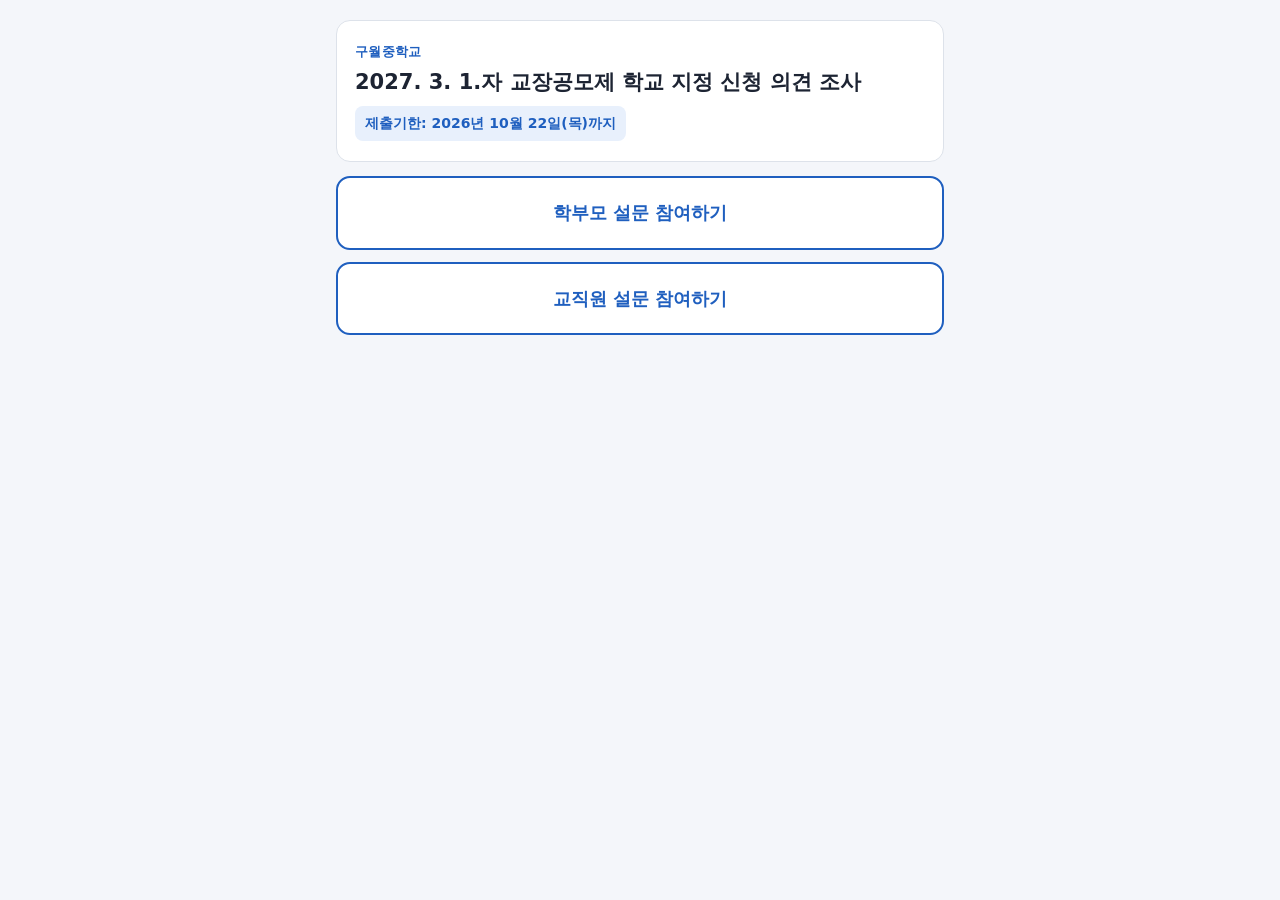
==== index.html @ ab657afd "교장공모제 의견 조사 웹 설문 (교직원·학부모) Co-Authored-By: Claude Opus 5.5 (1M context) <noreply@anthropic.com>" ====
<!doctype html>
<html lang="ko">
<head>
<meta charset="utf-8">
<meta name="viewport" content="width=device-width,initial-scale=1">
<title>교장공모제 의견 조사 · 구월중학교</title>
<link rel="stylesheet" href="style.css">
</head>
<body>
<main>
  <section class="card">
    <div class="kicker">구월중학교</div>
    <h1>2027. 3. 1.자 교장공모제 학교 지정 신청 의견 조사</h1>
    <span class="due">제출기한: 2026년 10월 22일(목)까지</span>
  </section>
  <a class="btn" href="parent.html">학부모 설문 참여하기</a>
  <a class="btn" href="staff.html">교직원 설문 참여하기</a>
</main>
</body>
</html>
---- style.css ----
:root{--bg:#f4f6fa;--card:#fff;--ink:#1d2433;--sub:#5b6474;--line:#dde2ea;--accent:#1f5fbf;--accent-soft:#e8f0fc;--yes:#1f7a4d;--yes-soft:#e6f4ec;--no:#b4372f;--no-soft:#fbeceb;--warn:#8a5a00;--warn-soft:#fff6dc}
@media (prefers-color-scheme:dark){:root{--bg:#12151b;--card:#1b2029;--ink:#e8ebf1;--sub:#a3abb9;--line:#2e3542;--accent:#6ea1f0;--accent-soft:#1d2a40;--yes:#5cc28e;--yes-soft:#16291f;--no:#ec7a72;--no-soft:#33191a;--warn:#f0c766;--warn-soft:#2f2713}}
*{box-sizing:border-box}
body{margin:0;background:var(--bg);color:var(--ink);font-family:"Pretendard","Apple SD Gothic Neo","Malgun Gothic",system-ui,sans-serif;line-height:1.65;-webkit-text-size-adjust:100%}
main{max-width:640px;margin:0 auto;padding:20px 16px 48px}
.card{background:var(--card);border:1px solid var(--line);border-radius:14px;padding:20px 18px;margin-bottom:14px}
.kicker{font-size:13px;color:var(--accent);font-weight:700;letter-spacing:.02em}
h1{font-size:21px;line-height:1.4;margin:6px 0 4px}
h2{font-size:16px;margin:0 0 10px}
p{margin:0 0 10px}
.sub{color:var(--sub);font-size:14px}
.due{display:inline-block;background:var(--accent-soft);color:var(--accent);font-weight:700;border-radius:8px;padding:6px 10px;font-size:14px;margin-top:4px}
details{border-top:1px solid var(--line);margin-top:12px;padding-top:12px}
summary{cursor:pointer;font-weight:700;color:var(--accent)}
details ul{padding-left:18px;margin:8px 0}
table{border-collapse:collapse;width:100%;font-size:14px;margin-top:6px}
th,td{border:1px solid var(--line);padding:6px 8px;text-align:left}
th{background:var(--accent-soft)}
label.q{display:block;font-weight:700;margin-bottom:8px}
.row{display:flex;gap:10px}
.row>*{flex:1}
select,textarea{width:100%;font:inherit;color:inherit;background:var(--card);border:1px solid var(--line);border-radius:10px;padding:10px 12px}
textarea{min-height:110px;resize:vertical}
.choices{display:grid;grid-template-columns:1fr 1fr;gap:10px}
.choice input{position:absolute;opacity:0;pointer-events:none}
.choice span{display:block;text-align:center;font-size:18px;font-weight:800;padding:18px 8px;border:2px solid var(--line);border-radius:12px;cursor:pointer;transition:.15s}
.choice input:focus-visible+span{outline:3px solid var(--accent);outline-offset:2px}
.choice.yes input:checked+span{border-color:var(--yes);background:var(--yes-soft);color:var(--yes)}
.choice.no input:checked+span{border-color:var(--no);background:var(--no-soft);color:var(--no)}
.hint{font-size:13px;color:var(--sub);margin-top:6px}
.notice{background:var(--warn-soft);color:var(--warn);border-radius:10px;padding:10px 12px;font-size:14px;margin-bottom:12px}
button{width:100%;font:inherit;font-size:17px;font-weight:800;color:#fff;background:var(--accent);border:0;border-radius:12px;padding:15px;cursor:pointer}
button:disabled{opacity:.55;cursor:default}
.err{color:var(--no);font-weight:700;margin-top:10px;min-height:1em}
.done{text-align:center;padding:36px 18px}
.done .big{font-size:44px}
.foot{font-size:12px;color:var(--sub);text-align:center;margin-top:18px}
.hidden{display:none}
a.btn{display:block;text-align:center;text-decoration:none;font-weight:800;font-size:18px;padding:20px;border-radius:14px;margin-bottom:12px;background:var(--card);border:2px solid var(--accent);color:var(--accent)}
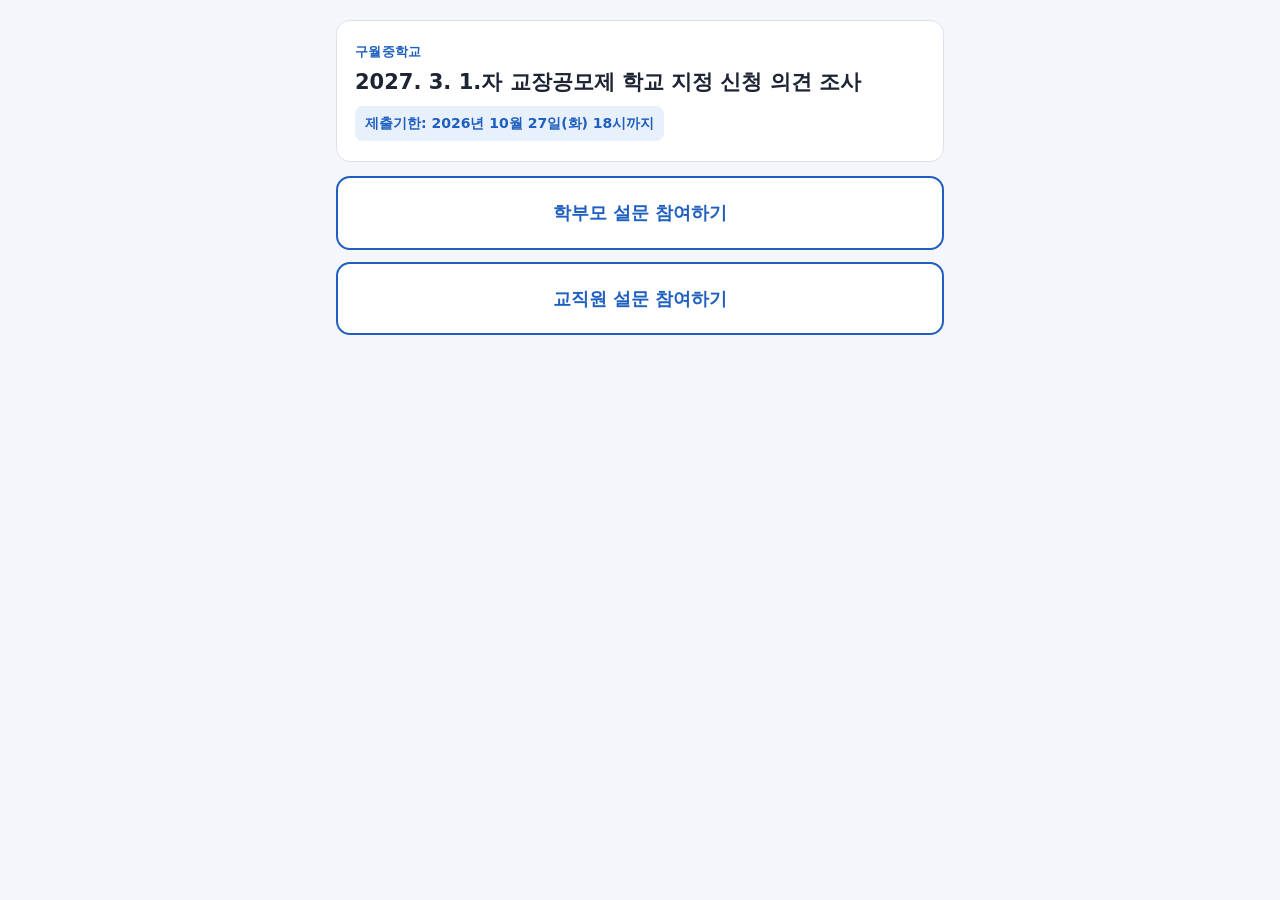
==== commit b1d3765a: "설문 마감을 10/27(화) 18:00으로 연장 Co-Authored-By: Claude Opus 5.5 (1M context) <noreply@anthropic.com>" ====
--- a/index.html
+++ b/index.html
@@ -11,7 +11,7 @@
   <section class="card">
     <div class="kicker">구월중학교</div>
     <h1>2027. 3. 1.자 교장공모제 학교 지정 신청 의견 조사</h1>
-    <span class="due">제출기한: 2026년 10월 22일(목)까지</span>
+    <span class="due">제출기한: 2026년 10월 27일(화) 18시까지</span>
   </section>
   <a class="btn" href="parent.html">학부모 설문 참여하기</a>
   <a class="btn" href="staff.html">교직원 설문 참여하기</a>
